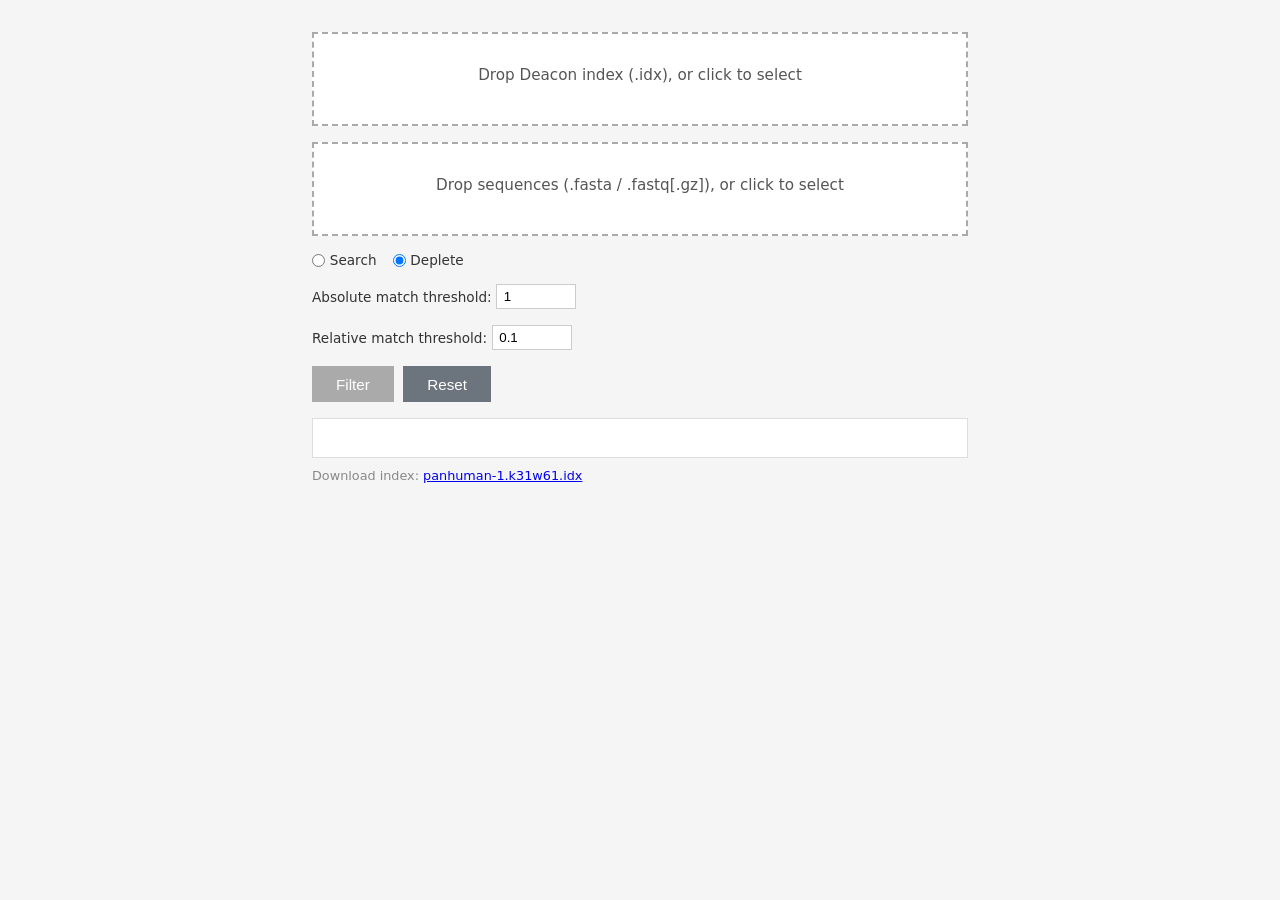
==== deacon-wasm/index.html @ 7f6f23b2 "Wasm opts" ====
<!DOCTYPE html>
<html lang="en">
<head>
<meta charset="UTF-8">
<meta name="viewport" content="width=device-width, initial-scale=1.0">
<title>Deacon wasm</title>
<style>
  * { box-sizing: border-box; margin: 0; padding: 0; }
  body { font-family: system-ui, -apple-system, sans-serif; background: #f5f5f5; color: #333; padding: 2rem; max-width: 720px; margin: 0 auto; }
  h1 { font-size: 1.5rem; margin-bottom: 0.5rem; }
  .subtitle { color: #666; margin-bottom: 1.5rem; font-size: 0.9rem; }
  .drop-zone { border: 2px dashed #aaa; padding: 2rem; text-align: center; cursor: pointer; transition: all 0.2s; background: #fff; margin-bottom: 1rem; }
  .drop-zone:hover, .drop-zone.dragover { border-color: #4a90d9; background: #f0f7ff; }
  .drop-zone.loaded { border-color: #4caf50; background: #f0fff0; }
  .drop-zone input { display: none; }
  .drop-zone .label { font-size: 0.95rem; color: #555; }
  .drop-zone .filename { font-weight: 600; color: #333; margin-top: 0.5rem; }
  .controls { display: flex; gap: 1rem; flex-wrap: wrap; align-items: center; margin-bottom: 1rem; }
  .controls label { font-size: 0.85rem; display: flex; align-items: center; gap: 0.3rem; }
  .controls input[type="number"] { width: 5rem; padding: 0.25rem 0.4rem; border: 1px solid #ccc; }
  .actions { display: flex; gap: 0.6rem; align-items: center; margin-bottom: 0.4rem; }
  button { background: #4a90d9; color: #fff; border: none; padding: 0.6rem 1.5rem; cursor: pointer; font-size: 0.95rem; transition: background 0.2s; }
  button:hover:not(:disabled) { background: #3a7bc8; }
  button:disabled { background: #aaa; cursor: not-allowed; }
  #reset-btn { background: #6c757d; }
  #reset-btn:hover:not(:disabled) { background: #5b636a; }
  #status { margin-top: 1rem; padding: 0.8rem; background: #fff; font-size: 0.9rem; min-height: 2.5rem; border: 1px solid #ddd; white-space: pre-line; }
  #status.error { border-color: #e74c3c; color: #e74c3c; }
  .info { font-size: 0.8rem; color: #888; margin-top: 0.3rem; }
  .download-link { margin-top: 0.6rem; }
</style>
</head>
<body>
<div class="drop-zone" id="index-zone">
  <input type="file" id="index-input" accept=".idx">
  <div class="label">Drop Deacon index (.idx), or click to select</div>
  <div class="filename" id="index-name"></div>
  <div class="info" id="index-info"></div>
</div>

<div class="drop-zone" id="reads-zone">
  <input type="file" id="reads-input" accept=".fastq,.fq,.fastq.gz,.fq.gz,.fasta,.fa,.fasta.gz,.fa.gz">
  <div class="label">Drop sequences (.fasta / .fastq[.gz]), or click to select</div>
  <div class="filename" id="reads-name"></div>
</div>

<div class="controls">
  <label><input type="radio" name="mode" value="search"> Search</label>
  <label><input type="radio" name="mode" value="deplete" checked> Deplete</label>
</div>
<div class="controls">
  <label>Absolute match threshold: <input type="number" id="abs-threshold" value="1" min="1"></label>
</div>
<div class="controls">
  <label>Relative match threshold: <input type="number" id="rel-threshold" value="0.1" min="0" max="1" step="0.01"></label>
</div>

<div class="actions">
  <button id="run-btn" disabled>Filter</button>
  <button id="reset-btn" type="button">Reset</button>
</div>

<div id="status"></div>
<div class="info download-link">
  Download index:
  <a href="https://objectstorage.uk-london-1.oraclecloud.com/n/lrbvkel2wjot/b/human-genome-bucket/o/deacon/3/panhuman-1.k31w61.idx">panhuman-1.k31w61.idx</a>
</div>

<script type="module">
  import { MSG, STAGE } from "./protocol.js?v=20260302-3";

  const ASSET_VERSION = "20260302-3";
  const worker = new Worker(`worker.js?v=${ASSET_VERSION}`, { type: "module" });
  const status = document.getElementById("status");

  let indexLoaded = false;
  let readsFile = null;
  let readsFilename = "";
  let isFiltering = false;
  let outputBytes = 0;
  let outputName = "";
  let outputFileStream = null;
  let outputWriteChain = Promise.resolve();
  let outputWriteError = null;
  let outputBlobParts = [];
  let outputFallbackReason = "";

  function setStatus(msg, isError) {
    status.textContent = msg;
    status.className = isError ? "error" : "";
  }

  function updateButton() {
    document.getElementById("run-btn").disabled = !(indexLoaded && readsFile) || isFiltering;
    document.getElementById("reset-btn").disabled = isFiltering;
  }

  function isGzipFilename(name) {
    return /\.(fastq|fq|fasta|fa)\.gz$/i.test(name || "");
  }

  function resetOutputState() {
    outputBytes = 0;
    outputName = "";
    outputFileStream = null;
    outputWriteChain = Promise.resolve();
    outputWriteError = null;
    outputBlobParts = [];
    outputFallbackReason = "";
  }

  async function prepareOutputSink() {
    resetOutputState();
    outputName = formatOutputName(readsFilename, isGzipFilename(readsFilename));
    if (!window.showSaveFilePicker) {
      return true;
    }
    try {
      const handle = await window.showSaveFilePicker({ suggestedName: outputName });
      outputFileStream = await handle.createWritable();
      outputName = handle.name || outputName;
      return true;
    } catch (err) {
      if (err && err.name === "AbortError") return false;
      if (err && (err.name === "SecurityError" || err.name === "NotAllowedError")) {
        outputFallbackReason = "save picker blocked; buffering for final download";
        return true;
      }
      throw err;
    }
  }

  function queueOutputChunks(buffers) {
    if (!buffers || buffers.length === 0) return;
    const chunks = buffers.map((buffer) => new Uint8Array(buffer));
    for (const chunk of chunks) {
      outputBytes += chunk.byteLength;
    }
    if (outputFileStream) {
      outputWriteChain = outputWriteChain.then(async () => {
        if (outputWriteError) return;
        try {
          for (const chunk of chunks) {
            await outputFileStream.write(chunk);
          }
        } catch (err) {
          outputWriteError = err;
        }
      });
      return;
    }
    for (const chunk of chunks) {
      outputBlobParts.push(chunk);
    }
  }

  async function finalizeOutput() {
    await outputWriteChain;
    if (outputWriteError) throw outputWriteError;
    if (outputFileStream) {
      await outputFileStream.close();
      return;
    }
    const blob = new Blob(outputBlobParts, { type: "application/octet-stream" });
    const url = URL.createObjectURL(blob);
    const a = document.createElement("a");
    a.href = url;
    a.download = outputName;
    a.click();
    URL.revokeObjectURL(url);
  }

  async function abortOutput() {
    try {
      await outputWriteChain;
    } catch (_) {}
    if (outputFileStream) {
      try {
        if (typeof outputFileStream.abort === "function") {
          await outputFileStream.abort();
        } else {
          await outputFileStream.close();
        }
      } catch (_) {}
    }
    resetOutputState();
  }

  function resetSelectionState() {
    indexLoaded = false;
    readsFile = null;
    readsFilename = "";

    const indexZone = document.getElementById("index-zone");
    const readsZone = document.getElementById("reads-zone");
    indexZone.classList.remove("loaded");
    readsZone.classList.remove("loaded");

    document.getElementById("index-name").textContent = "";
    document.getElementById("index-info").textContent = "";
    document.getElementById("reads-name").textContent = "";
    document.getElementById("index-input").value = "";
    document.getElementById("reads-input").value = "";

    updateButton();
  }

  function formatOutputName(name, compressed) {
    if (/\.fastq\.gz$/i.test(name)) {
      return name.replace(/\.fastq\.gz$/i, compressed ? ".filtered.fastq.gz" : ".filtered.fastq");
    }
    if (/\.fq\.gz$/i.test(name)) {
      return name.replace(/\.fq\.gz$/i, compressed ? ".filtered.fq.gz" : ".filtered.fq");
    }
    if (/\.fasta\.gz$/i.test(name)) {
      return name.replace(/\.fasta\.gz$/i, compressed ? ".filtered.fasta.gz" : ".filtered.fasta");
    }
    if (/\.fa\.gz$/i.test(name)) {
      return name.replace(/\.fa\.gz$/i, compressed ? ".filtered.fa.gz" : ".filtered.fa");
    }
    if (/\.fastq$/i.test(name)) {
      return name.replace(/\.fastq$/i, compressed ? ".filtered.fastq.gz" : ".filtered.fastq");
    }
    if (/\.fq$/i.test(name)) {
      return name.replace(/\.fq$/i, compressed ? ".filtered.fq.gz" : ".filtered.fq");
    }
    if (/\.fasta$/i.test(name)) {
      return name.replace(/\.fasta$/i, compressed ? ".filtered.fasta.gz" : ".filtered.fasta");
    }
    if (/\.fa$/i.test(name)) {
      return name.replace(/\.fa$/i, compressed ? ".filtered.fa.gz" : ".filtered.fa");
    }
    return compressed ? `${name}.filtered.gz` : `${name}.filtered`;
  }

  // Init WASM
  setStatus("Initializing WASM…");
  worker.postMessage({ type: MSG.INIT });

  worker.onmessage = async function (e) {
    const { type, info, message, chunks, stage, elapsed, stats, bytesProcessed, bytesTotal, progressCompressed } = e.data;

    if (type === MSG.READY) {
      setStatus("Load a Deacon index file to begin.");
    } else if (type === MSG.INDEX_LOADED) {
      indexLoaded = true;
      document.getElementById("index-zone").classList.add("loaded");
      document.getElementById("index-info").textContent = info;
      setStatus("Index loaded. Now load reads to filter.");
      updateButton();
    } else if (type === MSG.PROGRESS) {
      const processedMB = (Number(bytesProcessed || 0) / 1024 / 1024).toFixed(0);
      if (bytesTotal && bytesTotal > 0) {
        const totalMB = (bytesTotal / 1024 / 1024).toFixed(0);
        const pct = ((bytesProcessed / bytesTotal) * 100).toFixed(0);
        setStatus(`Filtering… ${processedMB}/${totalMB} MB (${pct}%)`);
      } else if (progressCompressed) {
        setStatus(`Filtering… ${processedMB} MB`);
      } else {
        setStatus(`Filtering… ${processedMB} MB decompressed`);
      }
    } else if (type === MSG.STAGE) {
      if (stage === STAGE.FINALIZING) {
        setStatus("Finalizing output…");
      }
    } else if (type === MSG.OUTPUT_CHUNK_BATCH) {
      queueOutputChunks(chunks);
    } else if (type === MSG.FILTERED_DONE) {
      isFiltering = false;
      try {
        await finalizeOutput();
      } catch (err) {
        await abortOutput();
        setStatus("Error finalizing output: " + err.message, true);
        updateButton();
        return;
      }
      const sizeMB = (outputBytes / 1024 / 1024).toFixed(1);
      const elapsedSec = Number(elapsed) || 0;
      const readsIn = Number(stats?.readsIn || 0);
      const readsOut = Number(stats?.readsOut || 0);
      const basesIn = Number(stats?.basesIn || 0);
      const basesOut = Number(stats?.basesOut || 0);
      const readsPct = readsIn > 0 ? ((readsOut / readsIn) * 100).toFixed(2) : "0.00";
      const basesPct = basesIn > 0 ? ((basesOut / basesIn) * 100).toFixed(2) : "0.00";
      const mbpPerSec = elapsedSec > 0 ? (basesIn / 1_000_000 / elapsedSec).toFixed(2) : "0.00";

      let processedLine = "";
      if (bytesTotal && bytesTotal > 0) {
        const totalMB = (bytesTotal / 1024 / 1024).toFixed(1);
        const processedMB = (Number(bytesProcessed || 0) / 1024 / 1024).toFixed(1);
        processedLine = `Input processed: ${processedMB}/${totalMB} MB\n`;
      } else if (bytesProcessed) {
        const processedMB = (Number(bytesProcessed || 0) / 1024 / 1024).toFixed(1);
        processedLine = `Input processed: ${processedMB} MB decompressed\n`;
      }

      setStatus(
        `Completed in ${elapsed}s (${mbpPerSec} Mbp/s)\n` +
        processedLine +
        `Sequences retained: ${readsOut.toLocaleString()}/${readsIn.toLocaleString()} (${readsPct}%)\n` +
        `Bases retained: ${basesOut.toLocaleString()}/${basesIn.toLocaleString()} (${basesPct}%)\n` +
        `Output file size: ${sizeMB} MB\n` +
        (outputFileStream ? "Output written to selected file." : "Output downloaded.")
      );
      resetOutputState();
      updateButton();
    } else if (type === MSG.ERROR) {
      isFiltering = false;
      await abortOutput();
      setStatus("Error: " + message, true);
      updateButton();
    } else if (type === MSG.RESET_DONE) {
      setStatus("Reset. Load an index file to begin.");
    }
  };

  function setupDropZone(zoneId, inputId, onFile) {
    const zone = document.getElementById(zoneId);
    const input = document.getElementById(inputId);

    zone.addEventListener("click", () => input.click());
    zone.addEventListener("dragover", (e) => { e.preventDefault(); zone.classList.add("dragover"); });
    zone.addEventListener("dragleave", () => zone.classList.remove("dragover"));
    zone.addEventListener("drop", (e) => {
      e.preventDefault();
      zone.classList.remove("dragover");
      if (e.dataTransfer.files.length > 0) onFile(e.dataTransfer.files[0]);
    });
    input.addEventListener("change", () => { if (input.files.length > 0) onFile(input.files[0]); });
  }

  setupDropZone("index-zone", "index-input", async (file) => {
    const MAX_INDEX_BYTES = 1024 * 1024 * 1024; // 1 GB
    if (file.size > MAX_INDEX_BYTES) {
      setStatus(`Index file too large for browser use (${(file.size / 1024 / 1024).toFixed(0)} MB). Maximum supported size is ${MAX_INDEX_BYTES / 1024 / 1024 / 1024} GB.`, true);
      return;
    }
    document.getElementById("index-name").textContent = file.name;
    document.getElementById("index-info").textContent = "Loading…";
    setStatus("Loading index (" + (file.size / 1024 / 1024).toFixed(0) + " MB)…");
    const buf = await file.arrayBuffer();
    worker.postMessage({ type: MSG.LOAD_INDEX, data: buf }, [buf]);
  });

  setupDropZone("reads-zone", "reads-input", (file) => {
    readsFile = file;
    readsFilename = file.name;
    document.getElementById("reads-name").textContent = file.name + " (" + (file.size / 1024 / 1024).toFixed(1) + " MB)";
    document.getElementById("reads-zone").classList.add("loaded");
    updateButton();
  });

  document.getElementById("run-btn").addEventListener("click", async () => {
    if (!readsFile) return;

    try {
      const ok = await prepareOutputSink();
      if (!ok) {
        setStatus("Filtering cancelled.");
        return;
      }
    } catch (err) {
      setStatus("Error preparing output file: " + err.message, true);
      return;
    }

    isFiltering = true;
    updateButton();
    if (!outputFileStream) {
      const reason = outputFallbackReason || "browser fallback mode: buffering for final download";
      setStatus(`Filtering… (${reason})`);
    } else {
      setStatus("Filtering…");
    }

    worker.postMessage({
      type: MSG.FILTER,
      data: {
        file: readsFile,
        deplete: document.querySelector('input[name="mode"]:checked').value === "deplete",
        absThreshold: parseInt(document.getElementById("abs-threshold").value) || 2,
        relThreshold: parseFloat(document.getElementById("rel-threshold").value) || 0.1,
      }
    });
  });

  document.getElementById("reset-btn").addEventListener("click", () => {
    if (isFiltering) return;
    resetSelectionState();
    resetOutputState();
    worker.postMessage({ type: MSG.RESET });
  });
</script>
</body>
</html>
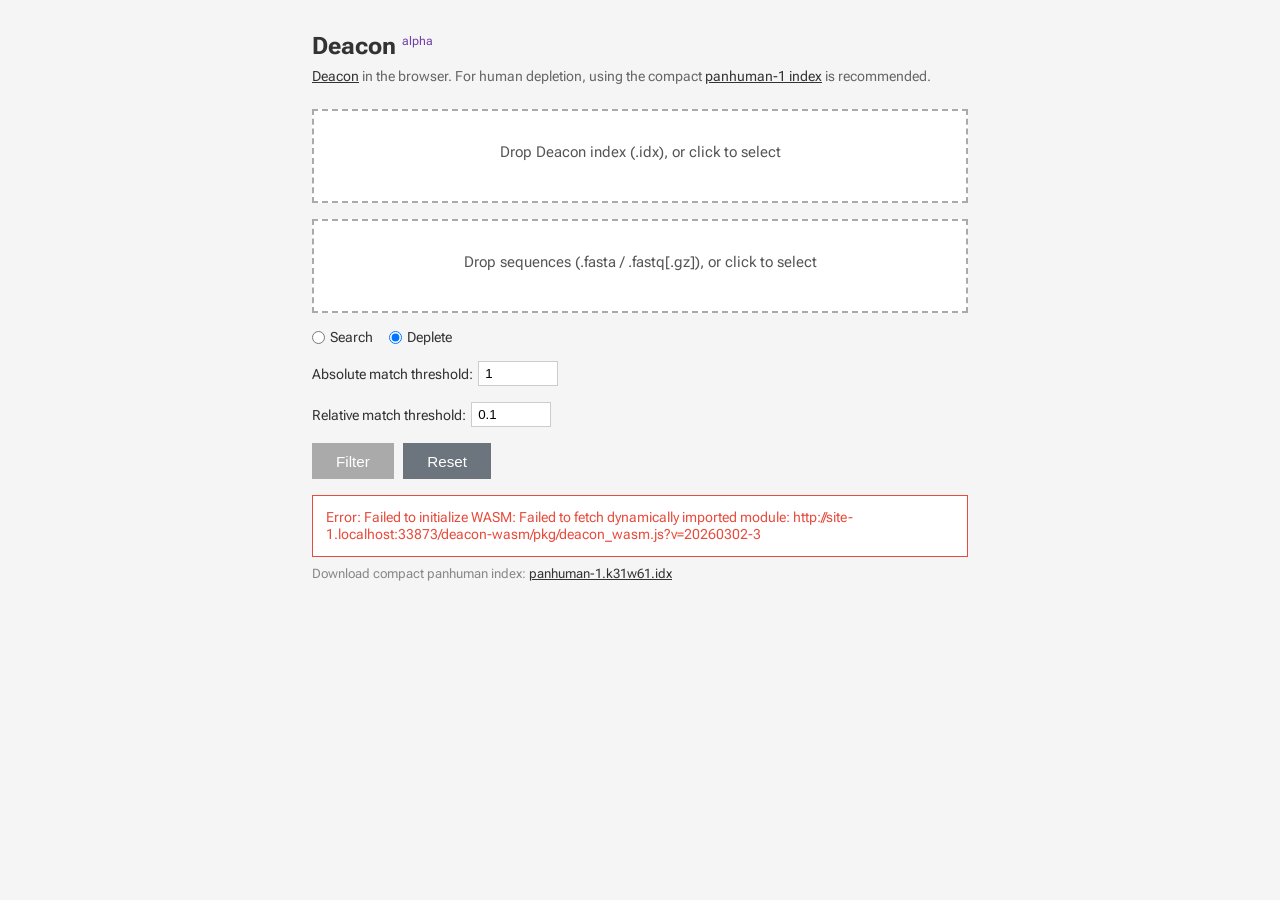
==== commit 15abc329: "UI" ====
--- a/deacon-wasm/index.html
+++ b/deacon-wasm/index.html
@@ -3,10 +3,13 @@
 <head>
 <meta charset="UTF-8">
 <meta name="viewport" content="width=device-width, initial-scale=1.0">
-<title>Deacon wasm</title>
+<title>Deacon</title>
+<link rel="preconnect" href="https://fonts.googleapis.com">
+<link rel="preconnect" href="https://fonts.gstatic.com" crossorigin>
+<link href="https://fonts.googleapis.com/css2?family=Inconsolata:wght@400;700&family=Roboto+Flex:opsz@8..144&display=swap" rel="stylesheet">
 <style>
   * { box-sizing: border-box; margin: 0; padding: 0; }
-  body { font-family: system-ui, -apple-system, sans-serif; background: #f5f5f5; color: #333; padding: 2rem; max-width: 720px; margin: 0 auto; }
+  body { font-family: 'Roboto Flex', system-ui, -apple-system, sans-serif; background: #f5f5f5; color: #333; padding: 2rem; max-width: 720px; margin: 0 auto; }
   h1 { font-size: 1.5rem; margin-bottom: 0.5rem; }
   .subtitle { color: #666; margin-bottom: 1.5rem; font-size: 0.9rem; }
   .drop-zone { border: 2px dashed #aaa; padding: 2rem; text-align: center; cursor: pointer; transition: all 0.2s; background: #fff; margin-bottom: 1rem; }
@@ -28,9 +31,13 @@
   #status.error { border-color: #e74c3c; color: #e74c3c; }
   .info { font-size: 0.8rem; color: #888; margin-top: 0.3rem; }
   .download-link { margin-top: 0.6rem; }
+  a { color: #333; text-decoration: underline; }
+  a:hover { color: #000; }
 </style>
 </head>
 <body>
+<h1>Deacon <span style="font-size: 0.5em; color: #713DA7; font-weight: normal; vertical-align: super;">alpha</span></h1>
+<p class="subtitle"><a href="https://github.com/bede/deacon"></a><a href="https://github.com/bede/deacon">Deacon</a> in the browser. For human depletion, using the compact <a href="https://objectstorage.uk-london-1.oraclecloud.com/n/lrbvkel2wjot/b/human-genome-bucket/o/deacon/3/panhuman-1.k31w61.idx">panhuman-1 index</a> is recommended.</p>
 <div class="drop-zone" id="index-zone">
   <input type="file" id="index-input" accept=".idx">
   <div class="label">Drop Deacon index (.idx), or click to select</div>
@@ -62,7 +69,7 @@
 
 <div id="status"></div>
 <div class="info download-link">
-  Download index:
+  Download compact panhuman index:
   <a href="https://objectstorage.uk-london-1.oraclecloud.com/n/lrbvkel2wjot/b/human-genome-bucket/o/deacon/3/panhuman-1.k31w61.idx">panhuman-1.k31w61.idx</a>
 </div>
 
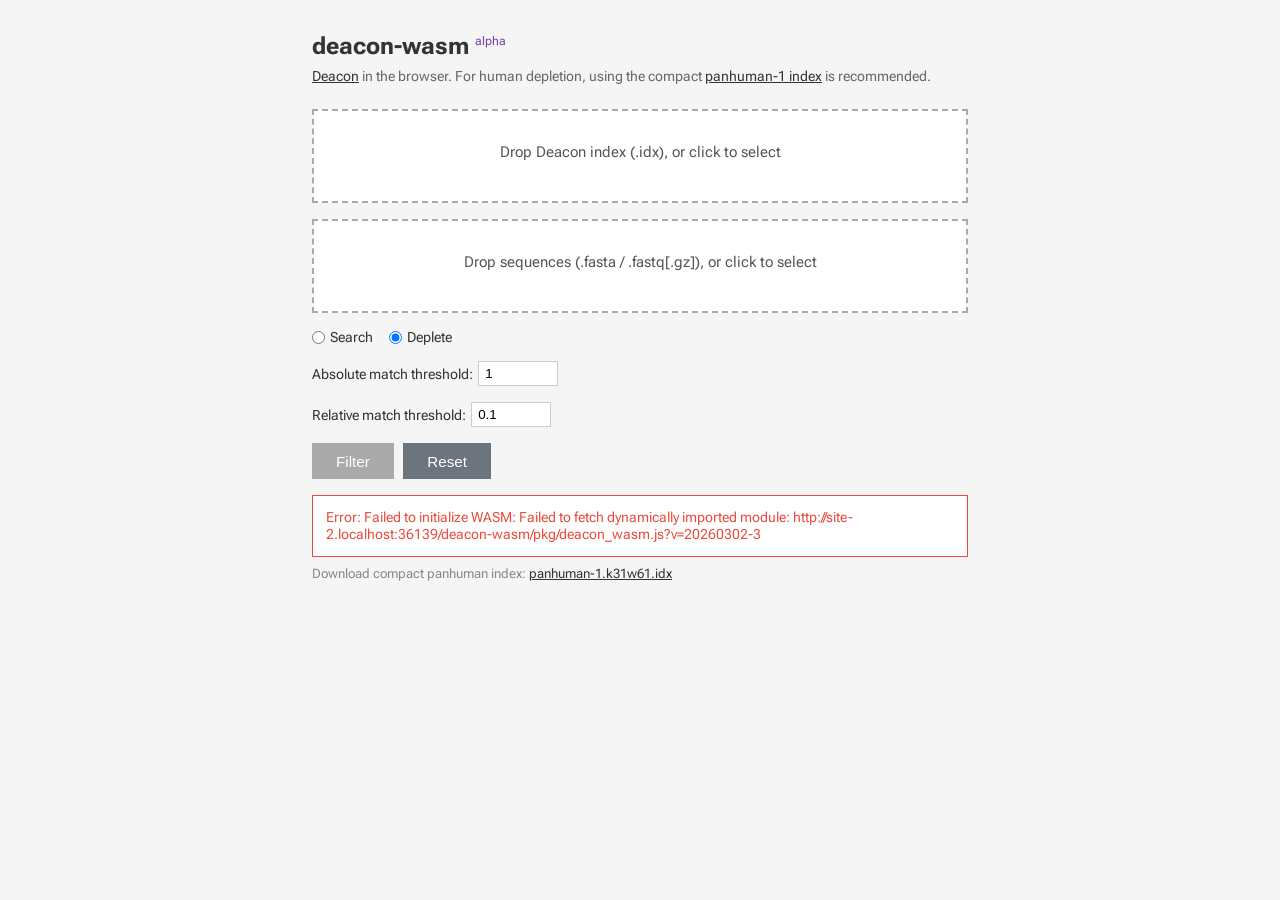
==== commit db51f9c8: "Rename" ====
--- a/deacon-wasm/index.html
+++ b/deacon-wasm/index.html
@@ -3,7 +3,7 @@
 <head>
 <meta charset="UTF-8">
 <meta name="viewport" content="width=device-width, initial-scale=1.0">
-<title>Deacon</title>
+<title>deacon-wasm</title>
 <link rel="preconnect" href="https://fonts.googleapis.com">
 <link rel="preconnect" href="https://fonts.gstatic.com" crossorigin>
 <link href="https://fonts.googleapis.com/css2?family=Inconsolata:wght@400;700&family=Roboto+Flex:opsz@8..144&display=swap" rel="stylesheet">
@@ -36,7 +36,7 @@
 </style>
 </head>
 <body>
-<h1>Deacon <span style="font-size: 0.5em; color: #713DA7; font-weight: normal; vertical-align: super;">alpha</span></h1>
+<h1>deacon-wasm <span style="font-size: 0.5em; color: #713DA7; font-weight: normal; vertical-align: super;">alpha</span></h1>
 <p class="subtitle"><a href="https://github.com/bede/deacon"></a><a href="https://github.com/bede/deacon">Deacon</a> in the browser. For human depletion, using the compact <a href="https://objectstorage.uk-london-1.oraclecloud.com/n/lrbvkel2wjot/b/human-genome-bucket/o/deacon/3/panhuman-1.k31w61.idx">panhuman-1 index</a> is recommended.</p>
 <div class="drop-zone" id="index-zone">
   <input type="file" id="index-input" accept=".idx">
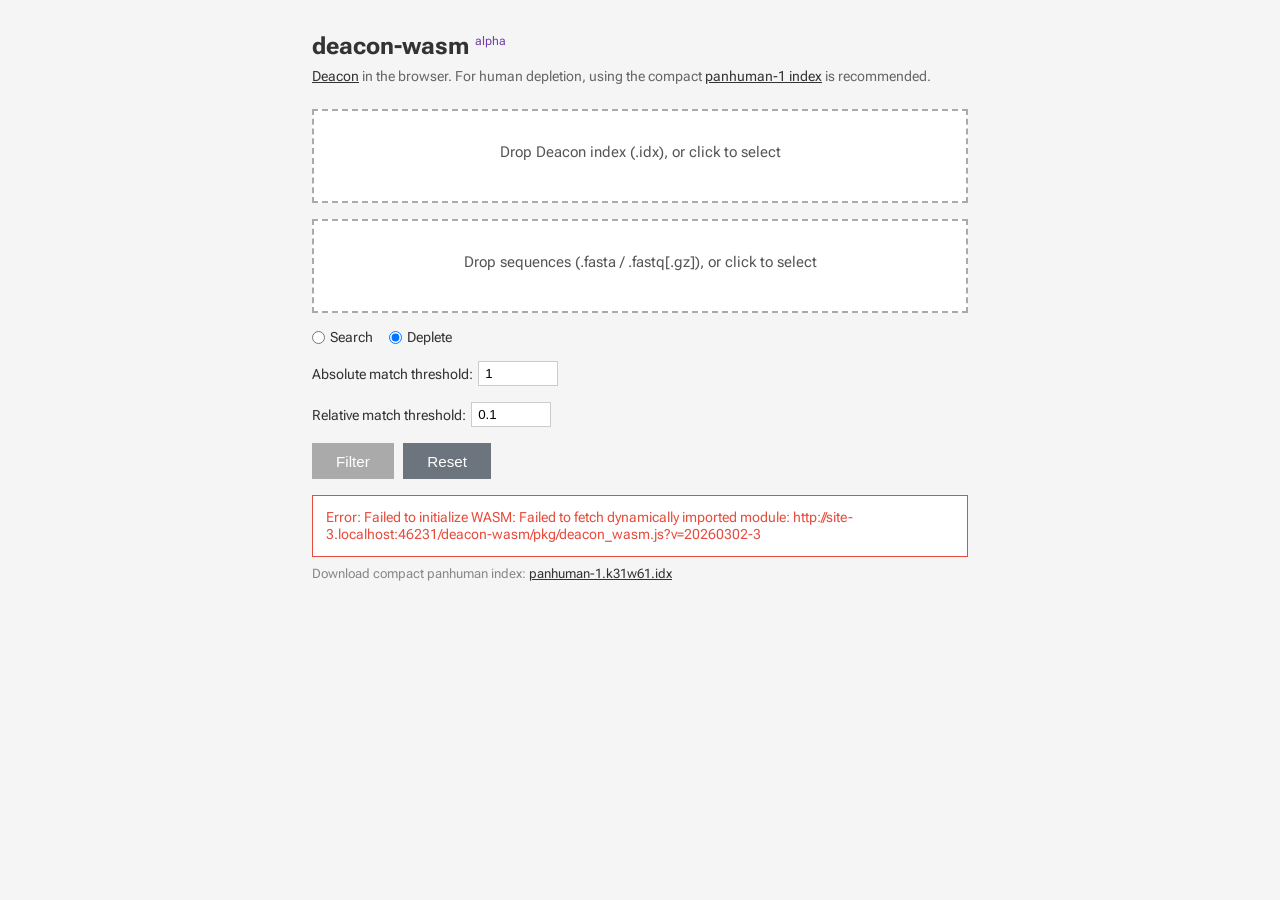
==== commit a0405b55: "wasm: permit zero value relThreshold" ====
--- a/deacon-wasm/index.html
+++ b/deacon-wasm/index.html
@@ -381,13 +381,14 @@
       setStatus("Filtering…");
     }
 
+    const relThreshold = parseFloat(document.getElementById("rel-threshold").value);
     worker.postMessage({
       type: MSG.FILTER,
       data: {
         file: readsFile,
         deplete: document.querySelector('input[name="mode"]:checked').value === "deplete",
         absThreshold: parseInt(document.getElementById("abs-threshold").value) || 2,
-        relThreshold: parseFloat(document.getElementById("rel-threshold").value) || 0.1,
+        relThreshold: Number.isNaN(relThreshold) ? 0.1 : relThreshold,
       }
     });
   });
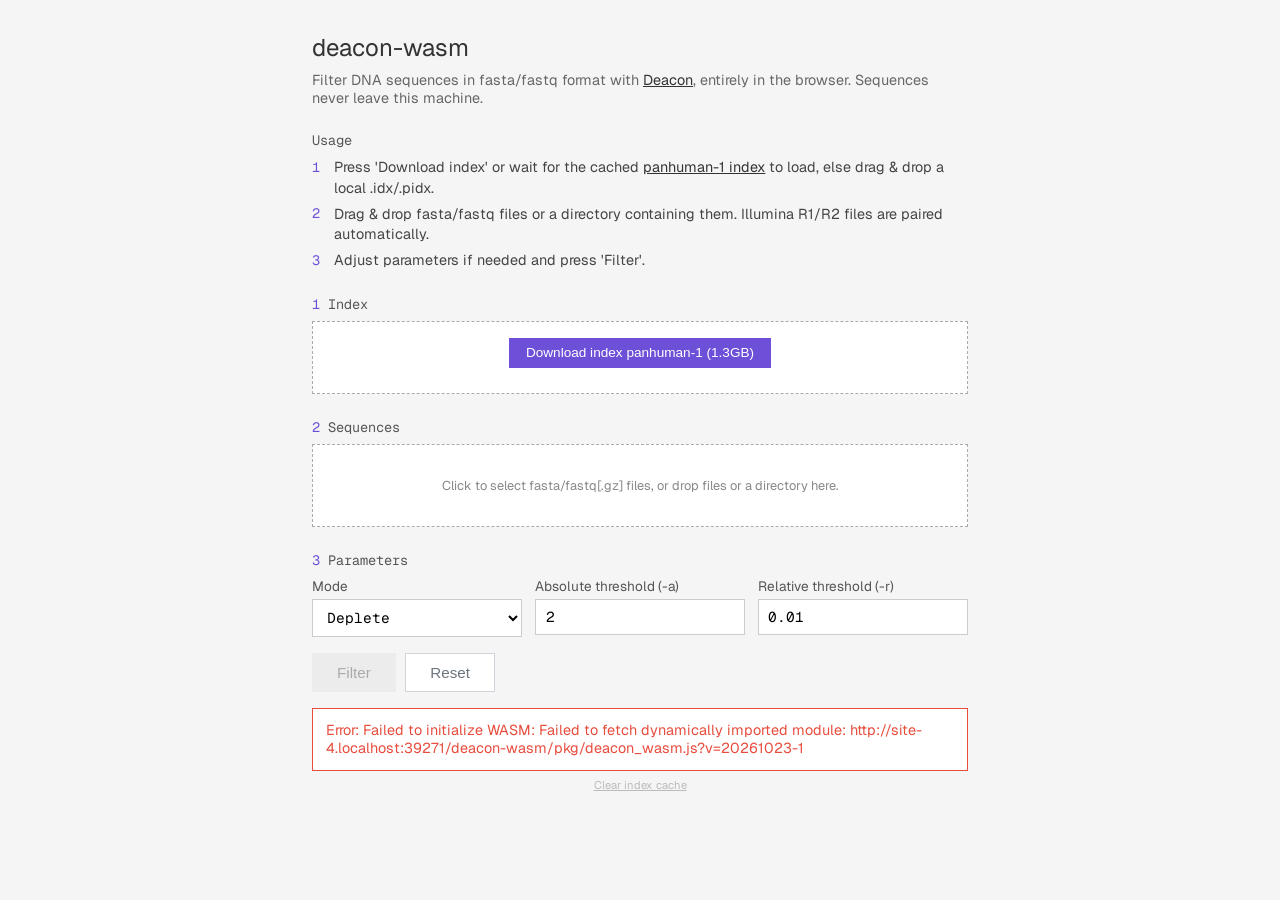
==== commit 28ba96f6: "wasm: update ui" ====
--- a/deacon-wasm/index.html
+++ b/deacon-wasm/index.html
@@ -6,399 +6,170 @@
 <title>deacon-wasm</title>
 <link rel="preconnect" href="https://fonts.googleapis.com">
 <link rel="preconnect" href="https://fonts.gstatic.com" crossorigin>
-<link href="https://fonts.googleapis.com/css2?family=Inconsolata:wght@400;700&family=Roboto+Flex:opsz@8..144&display=swap" rel="stylesheet">
+<link href="https://fonts.googleapis.com/css2?family=Geist:wght@400;500;600;700&family=Geist+Mono:wght@400;500&display=swap" rel="stylesheet">
 <style>
   * { box-sizing: border-box; margin: 0; padding: 0; }
-  body { font-family: 'Roboto Flex', system-ui, -apple-system, sans-serif; background: #f5f5f5; color: #333; padding: 2rem; max-width: 720px; margin: 0 auto; }
-  h1 { font-size: 1.5rem; margin-bottom: 0.5rem; }
-  .subtitle { color: #666; margin-bottom: 1.5rem; font-size: 0.9rem; }
-  .drop-zone { border: 2px dashed #aaa; padding: 2rem; text-align: center; cursor: pointer; transition: all 0.2s; background: #fff; margin-bottom: 1rem; }
-  .drop-zone:hover, .drop-zone.dragover { border-color: #4a90d9; background: #f0f7ff; }
-  .drop-zone.loaded { border-color: #4caf50; background: #f0fff0; }
+  :root { --accent: #6d4fd8; --accent-dark: #5d43b8; --accent-wash: #f3f1fc; --ok: #1a7f52; --ok-fill: #d9f0e2; --ok-edge: #a6dcc0; --mono: 'Geist Mono', ui-monospace, 'SF Mono', monospace; }
+  body { font-family: 'Geist', system-ui, -apple-system, sans-serif; background: #f5f5f5; color: #333; padding: 2rem; max-width: 720px; margin: 0 auto; }
+  h1 { font-size: 1.5rem; font-weight: 400; margin-bottom: 0.5rem; }
+  .subtitle { color: #666; font-size: 0.9rem; }
+  body { counter-reset: section; }
+  .section-head { font-family: var(--mono); font-size: 0.85rem; color: #555; margin: 1.5rem 0 0.5rem; counter-increment: section; }
+  .section-head::before { content: counter(section) " "; color: var(--accent); }
+  .section-head.unnumbered { counter-increment: none; }
+  .section-head.unnumbered::before { content: none; }
+  .usage { color: #444; font-size: 0.9rem; }
+  .usage ol { list-style: none; counter-reset: step; margin: 0; padding: 0; }
+  .usage li { position: relative; padding-left: 1.4rem; margin-bottom: 0.3rem; line-height: 1.45; }
+  .usage li:last-child { margin-bottom: 0; }
+  .usage li::before { counter-increment: step; content: counter(step); position: absolute; left: 0; top: 0.05em; color: var(--accent); font-family: var(--mono); font-size: 0.85rem; }
+  .field { margin-bottom: 1rem; }
+  .field-row { display: grid; grid-template-columns: 1fr 1fr; gap: 0.8rem; margin-bottom: 1rem; }
+  .field-row .field { margin-bottom: 0; }
+  .field label { display: block; font-size: 0.85rem; color: #555; margin-bottom: 0.25rem; }
+  .field input { width: 100%; padding: 0.5rem 0.6rem; border: 1px solid #ccc; font-family: var(--mono); font-size: 0.9rem; }
+  .field input:focus { outline: none; border-color: var(--accent); }
+  .drop-zone { border: 1px dashed #aaa; padding: 2rem; text-align: center; cursor: pointer; transition: all 0.2s; background: #fff; margin-bottom: 1rem; }
+  .drop-zone:hover, .drop-zone.dragover { border-color: var(--accent); background: var(--accent-wash); }
+  .drop-zone.loaded { border-style: solid; border-color: var(--ok); background: var(--ok-fill); padding: 1rem; }
   .drop-zone input { display: none; }
-  .drop-zone .label { font-size: 0.95rem; color: #555; }
+  .drop-zone .label { font-size: 0.8rem; color: #888; }
+  .drop-zone .summary { font-family: var(--mono); font-size: 0.9rem; color: #333; word-break: break-all; }
+  .drop-zone .summary:empty { display: none; }
+  .drop-zone.loaded .label { margin-top: 0.3rem; }
   .drop-zone .filename { font-weight: 600; color: #333; margin-top: 0.5rem; }
-  .controls { display: flex; gap: 1rem; flex-wrap: wrap; align-items: center; margin-bottom: 1rem; }
-  .controls label { font-size: 0.85rem; display: flex; align-items: center; gap: 0.3rem; }
-  .controls input[type="number"] { width: 5rem; padding: 0.25rem 0.4rem; border: 1px solid #ccc; }
-  .actions { display: flex; gap: 0.6rem; align-items: center; margin-bottom: 0.4rem; }
-  button { background: #4a90d9; color: #fff; border: none; padding: 0.6rem 1.5rem; cursor: pointer; font-size: 0.95rem; transition: background 0.2s; }
-  button:hover:not(:disabled) { background: #3a7bc8; }
-  button:disabled { background: #aaa; cursor: not-allowed; }
-  #reset-btn { background: #6c757d; }
-  #reset-btn:hover:not(:disabled) { background: #5b636a; }
+  .drop-zone .filename:empty { display: none; }
+  .drop-zone .idx-info { font-size: 0.8rem; color: #888; margin-top: 0.3rem; }
+  .drop-zone .idx-info:empty { display: none; }
+  .index-status { border: 1px solid #ddd; background: #fff; padding: 1rem; margin-bottom: 1rem; transition: all 0.2s; text-align: center; }
+  .index-status input { display: none; }
+  .index-status .filename { font-family: var(--mono); font-size: 0.9rem; color: #333; word-break: break-all; }
+  .index-status .filename:empty { display: none; }
+  .index-status progress { width: 100%; margin-top: 0.5rem; }
+  .index-status .idx-info { font-size: 0.8rem; color: #888; margin-top: 0.3rem; }
+  .index-status .idx-info:empty { display: none; }
+  .idx-info.loading-dots::after { content: ""; display: inline-block; width: 1.2em; text-align: left; animation: loading-dots 1.2s steps(4, end) infinite; }
+  @keyframes loading-dots { 0% { content: ""; } 25% { content: "."; } 50% { content: ".."; } 75%, 100% { content: "..."; } }
+  .index-status .index-actions { display: flex; gap: 0.8rem; justify-content: center; }
+  .index-status button { margin-bottom: 0.6rem; padding: 0.4rem 1rem; font-size: 0.85rem; }
+  .index-status.loaded { border-color: var(--ok); background: var(--ok-fill); }
+  .index-status.needs-download, .index-status.failed { border-width: 1px; border-style: dashed; cursor: pointer; }
+  .index-status.needs-download { border-color: #aaa; }
+  .index-status.failed { border-color: #d8a0a0; }
+  .index-status.needs-download:hover, .index-status.needs-download.dragover,
+  .index-status.failed:hover, .index-status.failed.dragover { border-color: var(--accent); background: var(--accent-wash); }
+  .actions { display: flex; gap: 0.6rem; align-items: center; }
+  button { background: var(--accent); color: #fff; border: 1px solid transparent; padding: 0.6rem 1.5rem; cursor: pointer; font-size: 0.95rem; transition: all 0.15s; }
+  button:hover:not(:disabled) { background: var(--accent-dark); }
+  button:disabled { background: #ececec; color: #aaa; border-color: transparent; cursor: not-allowed; }
+  #reset-btn { background: #fff; color: #6c757d; border-color: #ced4da; }
+  #reset-btn:hover:not(:disabled) { background: #f3f4f5; border-color: #adb5bd; }
+  #reset-btn:disabled { background: #fff; color: #ccc; border-color: #e8e8e8; }
+  @keyframes button-glow {
+    0%, 100% { box-shadow: 0 0 0 0 rgba(109, 79, 216, 0); }
+    50%      { box-shadow: 0 0 11px 2px rgba(109, 79, 216, 0.6); }
+  }
+  button.pulse-glow { animation: button-glow 1.3s ease-in-out 3; }
+  .progress-wrap { margin-top: 1rem; }
+  progress { width: 100%; height: 0.55rem; appearance: none; -webkit-appearance: none; accent-color: #6c757d; border: none; background: #eee; }
+  progress[value]::-webkit-progress-bar { background: #eee; }
+  progress[value]::-webkit-progress-value { background: #6c757d; }
+  progress[value]::-moz-progress-bar { background: #6c757d; }
+  .progress-label { font-size: 0.85rem; color: #555; margin-top: 0.3rem; }
+  #file-list { list-style: none; margin-top: 1rem; font-family: var(--mono); font-size: 0.8rem; max-height: 14rem; overflow-y: auto; border: 1px solid #ddd; background: #fff; }
+  #file-list li { display: flex; justify-content: space-between; gap: 1rem; padding: 0.25rem 0.6rem; border-bottom: 1px solid #f0f0f0; }
+  #file-list li:last-child { border-bottom: none; }
+  #file-list .name { overflow: hidden; text-overflow: ellipsis; white-space: nowrap; }
+  #file-list .st { flex-shrink: 0; color: #888; }
+  #file-list li.done .st { color: var(--ok); }
+  #file-list li.active .st { color: var(--accent); }
+  #file-list li.failed .st { color: #e74c3c; }
   #status { margin-top: 1rem; padding: 0.8rem; background: #fff; font-size: 0.9rem; min-height: 2.5rem; border: 1px solid #ddd; white-space: pre-line; }
   #status.error { border-color: #e74c3c; color: #e74c3c; }
+  #status.success { border-color: var(--ok-edge); color: var(--ok); }
+  @keyframes status-waiting {
+    0%, 100% { box-shadow: inset 3px 0 0 rgba(214, 129, 0, 0.35); }
+    50% { box-shadow: inset 3px 0 0 rgba(214, 129, 0, 1); }
+  }
+  #status.waiting { border-color: #d68100; color: #9a5a00; animation: status-waiting 1.2s ease-in-out infinite; }
   .info { font-size: 0.8rem; color: #888; margin-top: 0.3rem; }
-  .download-link { margin-top: 0.6rem; }
+  #purge-index { font-size: 0.7rem; color: #bbb; }
+  #purge-index:hover { color: #888; }
   a { color: #333; text-decoration: underline; }
   a:hover { color: #000; }
+  .field select { width: 100%; padding: 0.5rem 0.6rem; border: 1px solid #ccc; background: #fff; font-family: var(--mono); font-size: 0.9rem; }
+  .field select:focus { outline: none; border-color: var(--accent); }
+  .field-row.three { grid-template-columns: 1fr 1fr 1fr; }
 </style>
 </head>
 <body>
-<h1>deacon-wasm <span style="font-size: 0.5em; color: #713DA7; font-weight: normal; vertical-align: super;">alpha</span></h1>
-<p class="subtitle"><a href="https://github.com/bede/deacon"></a><a href="https://github.com/bede/deacon">Deacon</a> in the browser. For human depletion, using the compact <a href="https://objectstorage.uk-london-1.oraclecloud.com/n/lrbvkel2wjot/b/human-genome-bucket/o/deacon/3/panhuman-1.k31w61.idx">panhuman-1 index</a> is recommended.</p>
-<div class="drop-zone" id="index-zone">
-  <input type="file" id="index-input" accept=".idx">
-  <div class="label">Drop Deacon index (.idx), or click to select</div>
-  <div class="filename" id="index-name"></div>
-  <div class="info" id="index-info"></div>
+<h1>deacon-wasm</h1>
+<p class="subtitle">Filter DNA sequences in fasta/fastq format with <a href="https://github.com/bede/deacon">Deacon</a>, entirely in the browser. Sequences never leave this machine.</p>
+<div class="section-head unnumbered">Usage</div>
+<div class="usage">
+  <ol>
+    <li>Press 'Download index' or wait for the cached <a href="https://objectstorage.uk-london-1.oraclecloud.com/n/lrbvkel2wjot/b/human-genome-bucket/o/deacon/3/panhuman-1.k31w21.pidx">panhuman-1 index</a> to load, else drag &amp; drop a local .idx/.pidx.</li>
+    <li>Drag &amp; drop fasta/fastq files or a directory containing them. Illumina R1/R2 files are paired automatically.</li>
+    <li>Adjust parameters if needed and press 'Filter'.</li>
+  </ol>
 </div>
 
-<div class="drop-zone" id="reads-zone">
-  <input type="file" id="reads-input" accept=".fastq,.fq,.fastq.gz,.fq.gz,.fasta,.fa,.fasta.gz,.fa.gz">
-  <div class="label">Drop sequences (.fasta / .fastq[.gz]), or click to select</div>
-  <div class="filename" id="reads-name"></div>
+<div class="section-head">Index</div>
+
+<div class="index-status" id="index-status">
+  <input type="file" id="index-input" accept=".idx,.pidx">
+  <div class="index-actions">
+    <button id="index-download" type="button" hidden>Download index panhuman-1 (1.3GB)</button>
+    <button id="index-retry" type="button" hidden>Retry download</button>
+  </div>
+  <div class="filename" id="index-name">Index</div>
+  <progress id="index-progress" value="0" max="100" style="display:none"></progress>
+  <div class="idx-info" id="index-info"></div>
 </div>
 
-<div class="controls">
-  <label><input type="radio" name="mode" value="search"> Search</label>
-  <label><input type="radio" name="mode" value="deplete" checked> Deplete</label>
+<div class="section-head">Sequences</div>
+
+<div class="drop-zone" id="dir-zone">
+  <input type="file" id="dir-input" multiple accept=".fastq,.fq,.fasta,.fa,.gz,.fastq.gz">
+  <div class="summary" id="dir-summary"></div>
+  <div class="label">Click to select fasta/fastq[.gz] files, or drop files or a directory here.</div>
 </div>
-<div class="controls">
-  <label>Absolute match threshold: <input type="number" id="abs-threshold" value="1" min="1"></label>
-</div>
-<div class="controls">
-  <label>Relative match threshold: <input type="number" id="rel-threshold" value="0.1" min="0" max="1" step="0.01"></label>
+
+<div class="section-head">Parameters</div>
+
+<div class="field-row three">
+  <div class="field">
+    <label for="mode">Mode</label>
+    <select id="mode">
+      <option value="deplete">Deplete</option>
+      <option value="search">Search</option>
+    </select>
+  </div>
+  <div class="field">
+    <label for="abs-threshold">Absolute threshold (-a)</label>
+    <input type="number" id="abs-threshold" min="1" step="1">
+  </div>
+  <div class="field">
+    <label for="rel-threshold">Relative threshold (-r)</label>
+    <input type="number" id="rel-threshold" min="0" max="1" step="0.01">
+  </div>
 </div>
 
 <div class="actions">
-  <button id="run-btn" disabled>Filter</button>
+  <button id="filter-btn" type="button" disabled>Filter</button>
   <button id="reset-btn" type="button">Reset</button>
 </div>
 
+<div class="progress-wrap" id="progress-wrap" style="display:none">
+  <progress id="dehost-progress" value="0" max="100"></progress>
+  <div class="progress-label" id="dehost-label"></div>
+</div>
+<ul id="file-list" style="display:none"></ul>
+
 <div id="status"></div>
-<div class="info download-link">
-  Download compact panhuman index:
-  <a href="https://objectstorage.uk-london-1.oraclecloud.com/n/lrbvkel2wjot/b/human-genome-bucket/o/deacon/3/panhuman-1.k31w61.idx">panhuman-1.k31w61.idx</a>
-</div>
 
-<script type="module">
-  import { MSG, STAGE } from "./protocol.js?v=20260302-3";
+<p class="info" style="text-align:center"><a href="#" id="purge-index">Clear index cache</a></p>
 
-  const ASSET_VERSION = "20260302-3";
-  const worker = new Worker(`worker.js?v=${ASSET_VERSION}`, { type: "module" });
-  const status = document.getElementById("status");
-
-  let indexLoaded = false;
-  let readsFile = null;
-  let readsFilename = "";
-  let isFiltering = false;
-  let outputBytes = 0;
-  let outputName = "";
-  let outputFileStream = null;
-  let outputWriteChain = Promise.resolve();
-  let outputWriteError = null;
-  let outputBlobParts = [];
-  let outputFallbackReason = "";
-
-  function setStatus(msg, isError) {
-    status.textContent = msg;
-    status.className = isError ? "error" : "";
-  }
-
-  function updateButton() {
-    document.getElementById("run-btn").disabled = !(indexLoaded && readsFile) || isFiltering;
-    document.getElementById("reset-btn").disabled = isFiltering;
-  }
-
-  function isGzipFilename(name) {
-    return /\.(fastq|fq|fasta|fa)\.gz$/i.test(name || "");
-  }
-
-  function resetOutputState() {
-    outputBytes = 0;
-    outputName = "";
-    outputFileStream = null;
-    outputWriteChain = Promise.resolve();
-    outputWriteError = null;
-    outputBlobParts = [];
-    outputFallbackReason = "";
-  }
-
-  async function prepareOutputSink() {
-    resetOutputState();
-    outputName = formatOutputName(readsFilename, isGzipFilename(readsFilename));
-    if (!window.showSaveFilePicker) {
-      return true;
-    }
-    try {
-      const handle = await window.showSaveFilePicker({ suggestedName: outputName });
-      outputFileStream = await handle.createWritable();
-      outputName = handle.name || outputName;
-      return true;
-    } catch (err) {
-      if (err && err.name === "AbortError") return false;
-      if (err && (err.name === "SecurityError" || err.name === "NotAllowedError")) {
-        outputFallbackReason = "save picker blocked; buffering for final download";
-        return true;
-      }
-      throw err;
-    }
-  }
-
-  function queueOutputChunks(buffers) {
-    if (!buffers || buffers.length === 0) return;
-    const chunks = buffers.map((buffer) => new Uint8Array(buffer));
-    for (const chunk of chunks) {
-      outputBytes += chunk.byteLength;
-    }
-    if (outputFileStream) {
-      outputWriteChain = outputWriteChain.then(async () => {
-        if (outputWriteError) return;
-        try {
-          for (const chunk of chunks) {
-            await outputFileStream.write(chunk);
-          }
-        } catch (err) {
-          outputWriteError = err;
-        }
-      });
-      return;
-    }
-    for (const chunk of chunks) {
-      outputBlobParts.push(chunk);
-    }
-  }
-
-  async function finalizeOutput() {
-    await outputWriteChain;
-    if (outputWriteError) throw outputWriteError;
-    if (outputFileStream) {
-      await outputFileStream.close();
-      return;
-    }
-    const blob = new Blob(outputBlobParts, { type: "application/octet-stream" });
-    const url = URL.createObjectURL(blob);
-    const a = document.createElement("a");
-    a.href = url;
-    a.download = outputName;
-    a.click();
-    URL.revokeObjectURL(url);
-  }
-
-  async function abortOutput() {
-    try {
-      await outputWriteChain;
-    } catch (_) {}
-    if (outputFileStream) {
-      try {
-        if (typeof outputFileStream.abort === "function") {
-          await outputFileStream.abort();
-        } else {
-          await outputFileStream.close();
-        }
-      } catch (_) {}
-    }
-    resetOutputState();
-  }
-
-  function resetSelectionState() {
-    indexLoaded = false;
-    readsFile = null;
-    readsFilename = "";
-
-    const indexZone = document.getElementById("index-zone");
-    const readsZone = document.getElementById("reads-zone");
-    indexZone.classList.remove("loaded");
-    readsZone.classList.remove("loaded");
-
-    document.getElementById("index-name").textContent = "";
-    document.getElementById("index-info").textContent = "";
-    document.getElementById("reads-name").textContent = "";
-    document.getElementById("index-input").value = "";
-    document.getElementById("reads-input").value = "";
-
-    updateButton();
-  }
-
-  function formatOutputName(name, compressed) {
-    if (/\.fastq\.gz$/i.test(name)) {
-      return name.replace(/\.fastq\.gz$/i, compressed ? ".filtered.fastq.gz" : ".filtered.fastq");
-    }
-    if (/\.fq\.gz$/i.test(name)) {
-      return name.replace(/\.fq\.gz$/i, compressed ? ".filtered.fq.gz" : ".filtered.fq");
-    }
-    if (/\.fasta\.gz$/i.test(name)) {
-      return name.replace(/\.fasta\.gz$/i, compressed ? ".filtered.fasta.gz" : ".filtered.fasta");
-    }
-    if (/\.fa\.gz$/i.test(name)) {
-      return name.replace(/\.fa\.gz$/i, compressed ? ".filtered.fa.gz" : ".filtered.fa");
-    }
-    if (/\.fastq$/i.test(name)) {
-      return name.replace(/\.fastq$/i, compressed ? ".filtered.fastq.gz" : ".filtered.fastq");
-    }
-    if (/\.fq$/i.test(name)) {
-      return name.replace(/\.fq$/i, compressed ? ".filtered.fq.gz" : ".filtered.fq");
-    }
-    if (/\.fasta$/i.test(name)) {
-      return name.replace(/\.fasta$/i, compressed ? ".filtered.fasta.gz" : ".filtered.fasta");
-    }
-    if (/\.fa$/i.test(name)) {
-      return name.replace(/\.fa$/i, compressed ? ".filtered.fa.gz" : ".filtered.fa");
-    }
-    return compressed ? `${name}.filtered.gz` : `${name}.filtered`;
-  }
-
-  // Init WASM
-  setStatus("Initializing WASM…");
-  worker.postMessage({ type: MSG.INIT });
-
-  worker.onmessage = async function (e) {
-    const { type, info, message, chunks, stage, elapsed, stats, bytesProcessed, bytesTotal, progressCompressed } = e.data;
-
-    if (type === MSG.READY) {
-      setStatus("Load a Deacon index file to begin.");
-    } else if (type === MSG.INDEX_LOADED) {
-      indexLoaded = true;
-      document.getElementById("index-zone").classList.add("loaded");
-      document.getElementById("index-info").textContent = info;
-      setStatus("Index loaded. Now load reads to filter.");
-      updateButton();
-    } else if (type === MSG.PROGRESS) {
-      const processedMB = (Number(bytesProcessed || 0) / 1024 / 1024).toFixed(0);
-      if (bytesTotal && bytesTotal > 0) {
-        const totalMB = (bytesTotal / 1024 / 1024).toFixed(0);
-        const pct = ((bytesProcessed / bytesTotal) * 100).toFixed(0);
-        setStatus(`Filtering… ${processedMB}/${totalMB} MB (${pct}%)`);
-      } else if (progressCompressed) {
-        setStatus(`Filtering… ${processedMB} MB`);
-      } else {
-        setStatus(`Filtering… ${processedMB} MB decompressed`);
-      }
-    } else if (type === MSG.STAGE) {
-      if (stage === STAGE.FINALIZING) {
-        setStatus("Finalizing output…");
-      }
-    } else if (type === MSG.OUTPUT_CHUNK_BATCH) {
-      queueOutputChunks(chunks);
-    } else if (type === MSG.FILTERED_DONE) {
-      isFiltering = false;
-      try {
-        await finalizeOutput();
-      } catch (err) {
-        await abortOutput();
-        setStatus("Error finalizing output: " + err.message, true);
-        updateButton();
-        return;
-      }
-      const sizeMB = (outputBytes / 1024 / 1024).toFixed(1);
-      const elapsedSec = Number(elapsed) || 0;
-      const readsIn = Number(stats?.readsIn || 0);
-      const readsOut = Number(stats?.readsOut || 0);
-      const basesIn = Number(stats?.basesIn || 0);
-      const basesOut = Number(stats?.basesOut || 0);
-      const readsPct = readsIn > 0 ? ((readsOut / readsIn) * 100).toFixed(2) : "0.00";
-      const basesPct = basesIn > 0 ? ((basesOut / basesIn) * 100).toFixed(2) : "0.00";
-      const mbpPerSec = elapsedSec > 0 ? (basesIn / 1_000_000 / elapsedSec).toFixed(2) : "0.00";
-
-      let processedLine = "";
-      if (bytesTotal && bytesTotal > 0) {
-        const totalMB = (bytesTotal / 1024 / 1024).toFixed(1);
-        const processedMB = (Number(bytesProcessed || 0) / 1024 / 1024).toFixed(1);
-        processedLine = `Input processed: ${processedMB}/${totalMB} MB\n`;
-      } else if (bytesProcessed) {
-        const processedMB = (Number(bytesProcessed || 0) / 1024 / 1024).toFixed(1);
-        processedLine = `Input processed: ${processedMB} MB decompressed\n`;
-      }
-
-      setStatus(
-        `Completed in ${elapsed}s (${mbpPerSec} Mbp/s)\n` +
-        processedLine +
-        `Sequences retained: ${readsOut.toLocaleString()}/${readsIn.toLocaleString()} (${readsPct}%)\n` +
-        `Bases retained: ${basesOut.toLocaleString()}/${basesIn.toLocaleString()} (${basesPct}%)\n` +
-        `Output file size: ${sizeMB} MB\n` +
-        (outputFileStream ? "Output written to selected file." : "Output downloaded.")
-      );
-      resetOutputState();
-      updateButton();
-    } else if (type === MSG.ERROR) {
-      isFiltering = false;
-      await abortOutput();
-      setStatus("Error: " + message, true);
-      updateButton();
-    } else if (type === MSG.RESET_DONE) {
-      setStatus("Reset. Load an index file to begin.");
-    }
-  };
-
-  function setupDropZone(zoneId, inputId, onFile) {
-    const zone = document.getElementById(zoneId);
-    const input = document.getElementById(inputId);
-
-    zone.addEventListener("click", () => input.click());
-    zone.addEventListener("dragover", (e) => { e.preventDefault(); zone.classList.add("dragover"); });
-    zone.addEventListener("dragleave", () => zone.classList.remove("dragover"));
-    zone.addEventListener("drop", (e) => {
-      e.preventDefault();
-      zone.classList.remove("dragover");
-      if (e.dataTransfer.files.length > 0) onFile(e.dataTransfer.files[0]);
-    });
-    input.addEventListener("change", () => { if (input.files.length > 0) onFile(input.files[0]); });
-  }
-
-  setupDropZone("index-zone", "index-input", async (file) => {
-    const MAX_INDEX_BYTES = 1024 * 1024 * 1024; // 1 GB
-    if (file.size > MAX_INDEX_BYTES) {
-      setStatus(`Index file too large for browser use (${(file.size / 1024 / 1024).toFixed(0)} MB). Maximum supported size is ${MAX_INDEX_BYTES / 1024 / 1024 / 1024} GB.`, true);
-      return;
-    }
-    document.getElementById("index-name").textContent = file.name;
-    document.getElementById("index-info").textContent = "Loading…";
-    setStatus("Loading index (" + (file.size / 1024 / 1024).toFixed(0) + " MB)…");
-    const buf = await file.arrayBuffer();
-    worker.postMessage({ type: MSG.LOAD_INDEX, data: buf }, [buf]);
-  });
-
-  setupDropZone("reads-zone", "reads-input", (file) => {
-    readsFile = file;
-    readsFilename = file.name;
-    document.getElementById("reads-name").textContent = file.name + " (" + (file.size / 1024 / 1024).toFixed(1) + " MB)";
-    document.getElementById("reads-zone").classList.add("loaded");
-    updateButton();
-  });
-
-  document.getElementById("run-btn").addEventListener("click", async () => {
-    if (!readsFile) return;
-
-    try {
-      const ok = await prepareOutputSink();
-      if (!ok) {
-        setStatus("Filtering cancelled.");
-        return;
-      }
-    } catch (err) {
-      setStatus("Error preparing output file: " + err.message, true);
-      return;
-    }
-
-    isFiltering = true;
-    updateButton();
-    if (!outputFileStream) {
-      const reason = outputFallbackReason || "browser fallback mode: buffering for final download";
-      setStatus(`Filtering… (${reason})`);
-    } else {
-      setStatus("Filtering…");
-    }
-
-    const relThreshold = parseFloat(document.getElementById("rel-threshold").value);
-    worker.postMessage({
-      type: MSG.FILTER,
-      data: {
-        file: readsFile,
-        deplete: document.querySelector('input[name="mode"]:checked').value === "deplete",
-        absThreshold: parseInt(document.getElementById("abs-threshold").value) || 2,
-        relThreshold: Number.isNaN(relThreshold) ? 0.1 : relThreshold,
-      }
-    });
-  });
-
-  document.getElementById("reset-btn").addEventListener("click", () => {
-    if (isFiltering) return;
-    resetSelectionState();
-    resetOutputState();
-    worker.postMessage({ type: MSG.RESET });
-  });
-</script>
+<script type="module" src="./app.js?v=20261023-1"></script>
 </body>
 </html>
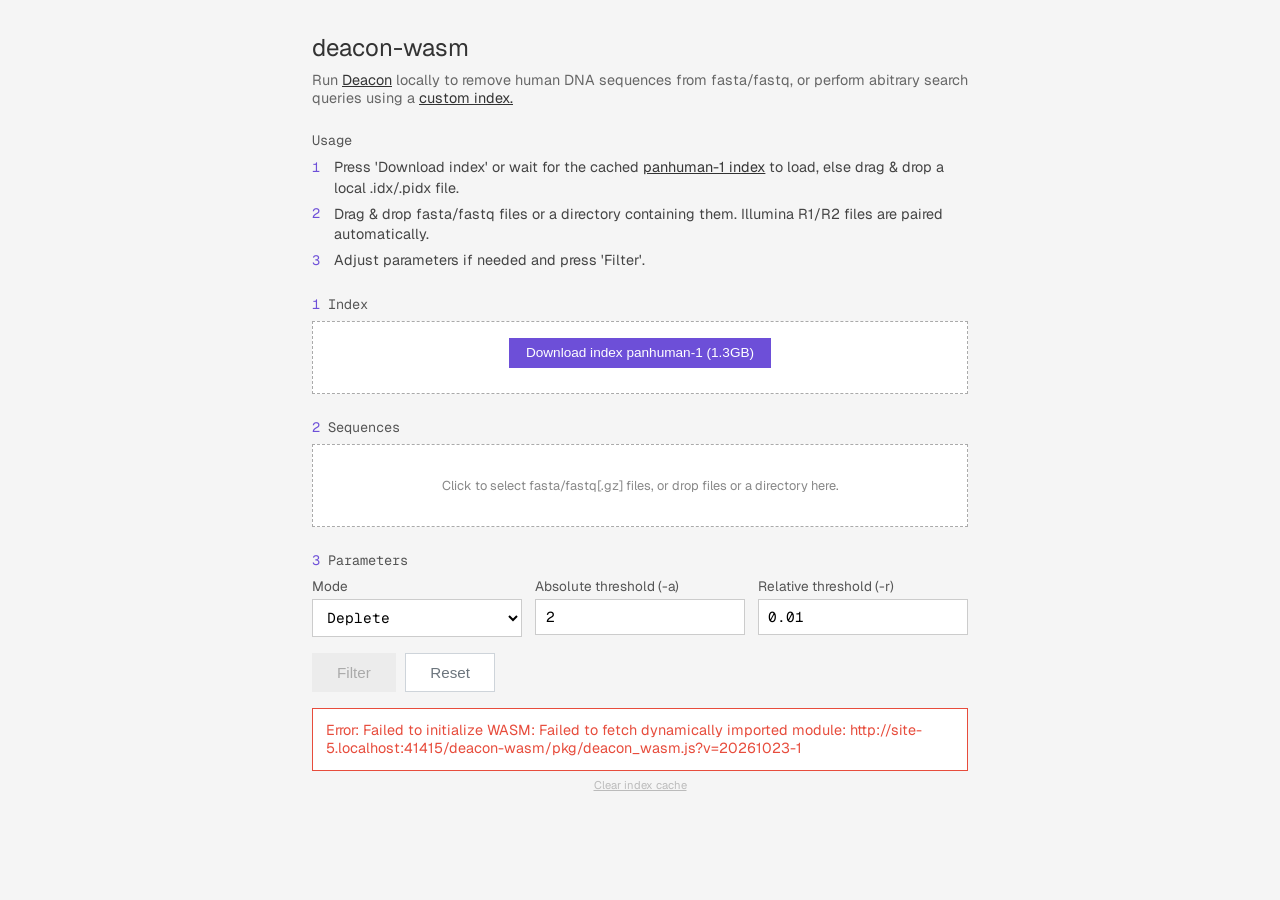
==== commit 386ab15c: "wasm: memchr-based parser, bugfix for chunks starting with newlines 16% throughput increase under wa" ====
--- a/deacon-wasm/index.html
+++ b/deacon-wasm/index.html
@@ -104,11 +104,11 @@
 </head>
 <body>
 <h1>deacon-wasm</h1>
-<p class="subtitle">Filter DNA sequences in fasta/fastq format with <a href="https://github.com/bede/deacon">Deacon</a>, entirely in the browser. Sequences never leave this machine.</p>
+<p class="subtitle">Run <a href="https://github.com/bede/deacon">Deacon</a> locally to remove human DNA sequences from fasta/fastq, or perform abitrary search queries using a <a href="https://github.com/bede/deacon#indexing">custom index.</a></p>
 <div class="section-head unnumbered">Usage</div>
 <div class="usage">
   <ol>
-    <li>Press 'Download index' or wait for the cached <a href="https://objectstorage.uk-london-1.oraclecloud.com/n/lrbvkel2wjot/b/human-genome-bucket/o/deacon/3/panhuman-1.k31w21.pidx">panhuman-1 index</a> to load, else drag &amp; drop a local .idx/.pidx.</li>
+    <li>Press 'Download index' or wait for the cached <a href="https://objectstorage.uk-london-1.oraclecloud.com/n/lrbvkel2wjot/b/human-genome-bucket/o/deacon/3/panhuman-1.k31w21.pidx">panhuman-1 index</a> to load, else drag &amp; drop a local .idx/.pidx file.</li>
     <li>Drag &amp; drop fasta/fastq files or a directory containing them. Illumina R1/R2 files are paired automatically.</li>
     <li>Adjust parameters if needed and press 'Filter'.</li>
   </ol>
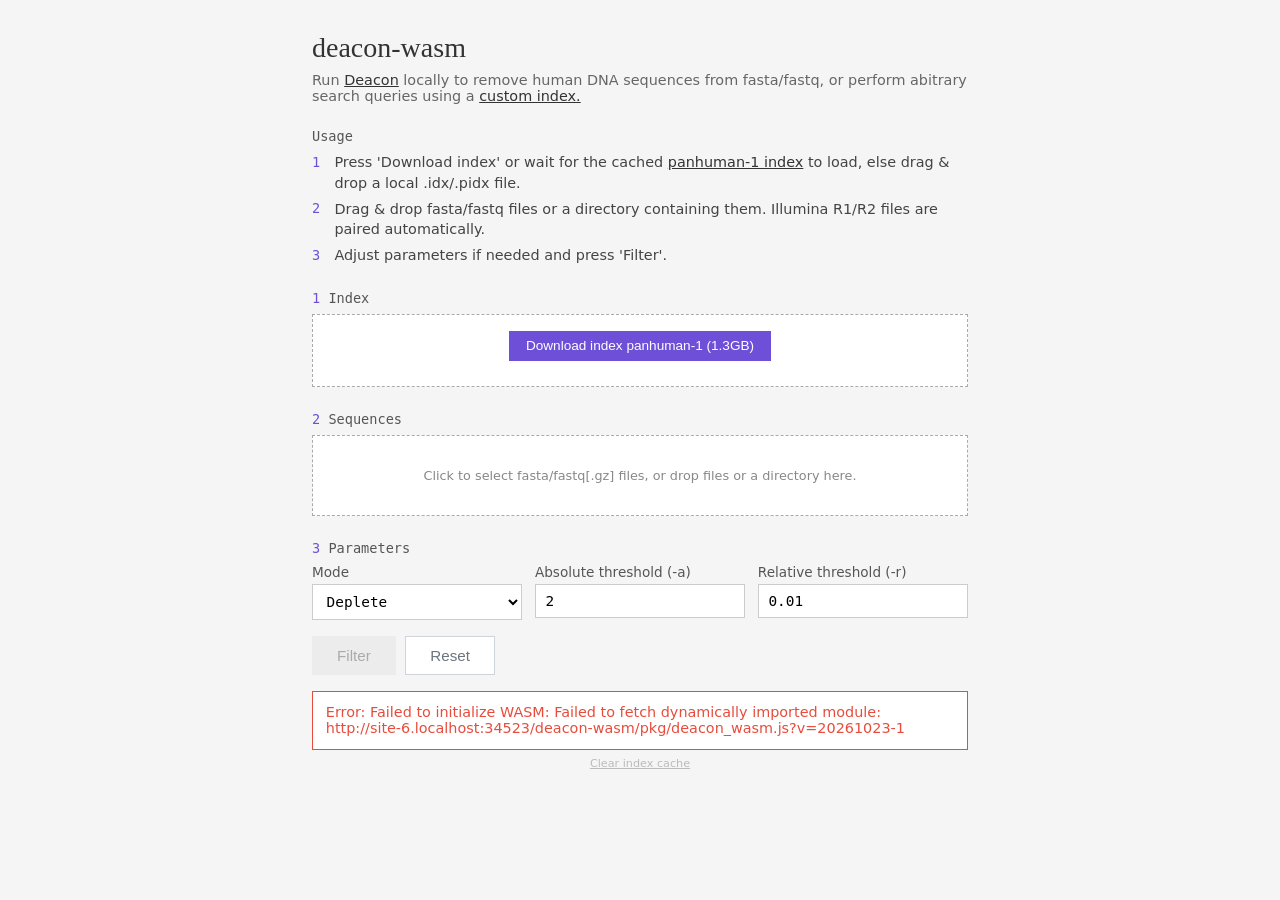
==== commit 6c93147e: "wasm: typography" ====
--- a/deacon-wasm/index.html
+++ b/deacon-wasm/index.html
@@ -4,14 +4,12 @@
 <meta charset="UTF-8">
 <meta name="viewport" content="width=device-width, initial-scale=1.0">
 <title>deacon-wasm</title>
-<link rel="preconnect" href="https://fonts.googleapis.com">
-<link rel="preconnect" href="https://fonts.gstatic.com" crossorigin>
-<link href="https://fonts.googleapis.com/css2?family=Geist:wght@400;500;600;700&family=Geist+Mono:wght@400;500&display=swap" rel="stylesheet">
+<link rel="stylesheet" href="./fonts.css?v=20261105-1">
 <style>
   * { box-sizing: border-box; margin: 0; padding: 0; }
   :root { --accent: #6d4fd8; --accent-dark: #5d43b8; --accent-wash: #f3f1fc; --ok: #1a7f52; --ok-fill: #d9f0e2; --ok-edge: #a6dcc0; --mono: 'Geist Mono', ui-monospace, 'SF Mono', monospace; }
   body { font-family: 'Geist', system-ui, -apple-system, sans-serif; background: #f5f5f5; color: #333; padding: 2rem; max-width: 720px; margin: 0 auto; }
-  h1 { font-size: 1.5rem; font-weight: 400; margin-bottom: 0.5rem; }
+  h1 { font-family: 'Fraunces', Georgia, serif; font-size: 28px; font-weight: 400; margin-bottom: 0.5rem; }
   .subtitle { color: #666; font-size: 0.9rem; }
   body { counter-reset: section; }
   .section-head { font-family: var(--mono); font-size: 0.85rem; color: #555; margin: 1.5rem 0 0.5rem; counter-increment: section; }
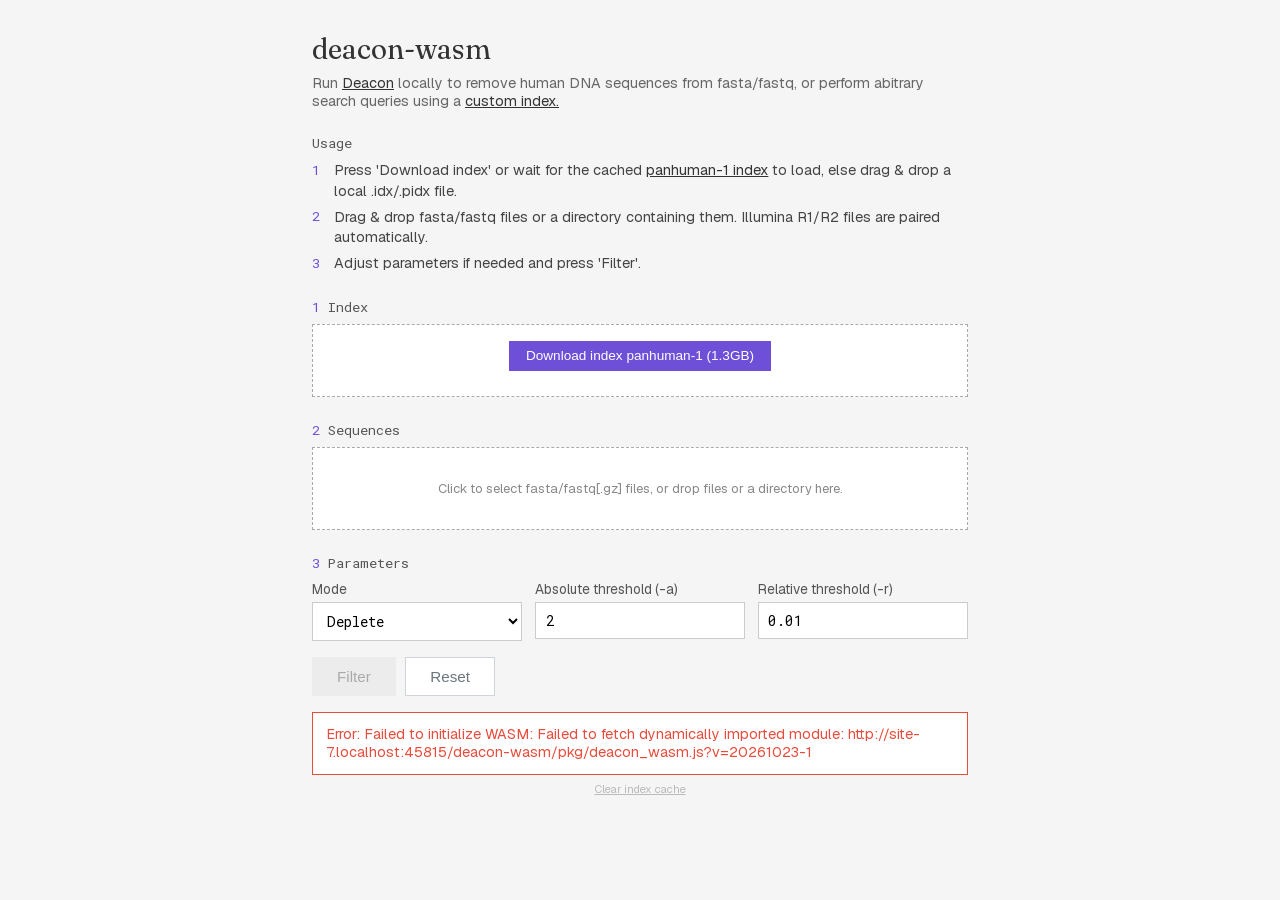
==== commit 9af9988a: "wasm: typography" ====
--- a/deacon-wasm/index.html
+++ b/deacon-wasm/index.html
@@ -7,7 +7,7 @@
 <link rel="stylesheet" href="./fonts.css?v=20261105-1">
 <style>
   * { box-sizing: border-box; margin: 0; padding: 0; }
-  :root { --accent: #6d4fd8; --accent-dark: #5d43b8; --accent-wash: #f3f1fc; --ok: #1a7f52; --ok-fill: #d9f0e2; --ok-edge: #a6dcc0; --mono: 'Geist Mono', ui-monospace, 'SF Mono', monospace; }
+  :root { --accent: #6d4fd8; --accent-dark: #5d43b8; --accent-wash: #f3f1fc; --ok: #1a7f52; --ok-fill: #d9f0e2; --ok-edge: #a6dcc0; --mono: 'Roboto Mono', ui-monospace, 'SF Mono', monospace; }
   body { font-family: 'Geist', system-ui, -apple-system, sans-serif; background: #f5f5f5; color: #333; padding: 2rem; max-width: 720px; margin: 0 auto; }
   h1 { font-family: 'Fraunces', Georgia, serif; font-size: 28px; font-weight: 400; margin-bottom: 0.5rem; }
   .subtitle { color: #666; font-size: 0.9rem; }
--- a/deacon-wasm/fonts.css
+++ b/deacon-wasm/fonts.css
@@ -0,0 +1,51 @@
+/* Self-hosted fonts (SIL Open Font License 1.1), so the pages make
+   no third-party requests. Latin and Latin Extended subsets of the Google Fonts builds.
+   Browsers only download a face a page actually uses. */
+@font-face {
+  font-family: 'Fraunces';
+  font-style: normal;
+  font-weight: 400;
+  font-display: swap;
+  src: url("./fonts/fraunces-latin-ext.woff2?v=20261105-1") format("woff2");
+  unicode-range: U+0100-02BA, U+02BD-02C5, U+02C7-02CC, U+02CE-02D7, U+02DD-02FF, U+0304, U+0308, U+0329, U+1D00-1DBF, U+1E00-1E9F, U+1EF2-1EFF, U+2020, U+20A0-20AB, U+20AD-20C4, U+2113, U+2C60-2C7F, U+A720-A7FF;
+}
+@font-face {
+  font-family: 'Fraunces';
+  font-style: normal;
+  font-weight: 400;
+  font-display: swap;
+  src: url("./fonts/fraunces-latin.woff2?v=20261105-1") format("woff2");
+  unicode-range: U+0000-00FF, U+0131, U+0152-0153, U+02BB-02BC, U+02C6, U+02DA, U+02DC, U+0304, U+0308, U+0329, U+2000-206F, U+20AC, U+2122, U+2191, U+2193, U+2212, U+2215, U+FEFF, U+FFFD;
+}
+@font-face {
+  font-family: 'Geist';
+  font-style: normal;
+  font-weight: 400 700;
+  font-display: swap;
+  src: url("./fonts/geist-latin-ext.woff2?v=20261105-1") format("woff2");
+  unicode-range: U+0100-02BA, U+02BD-02C5, U+02C7-02CC, U+02CE-02D7, U+02DD-02FF, U+0304, U+0308, U+0329, U+1D00-1DBF, U+1E00-1E9F, U+1EF2-1EFF, U+2020, U+20A0-20AB, U+20AD-20C4, U+2113, U+2C60-2C7F, U+A720-A7FF;
+}
+@font-face {
+  font-family: 'Geist';
+  font-style: normal;
+  font-weight: 400 700;
+  font-display: swap;
+  src: url("./fonts/geist-latin.woff2?v=20261105-1") format("woff2");
+  unicode-range: U+0000-00FF, U+0131, U+0152-0153, U+02BB-02BC, U+02C6, U+02DA, U+02DC, U+0304, U+0308, U+0329, U+2000-206F, U+20AC, U+2122, U+2191, U+2193, U+2212, U+2215, U+FEFF, U+FFFD;
+}
+@font-face {
+  font-family: 'Roboto Mono';
+  font-style: normal;
+  font-weight: 400 500;
+  font-display: swap;
+  src: url("./fonts/roboto-mono-latin-ext.woff2?v=20261105-1") format("woff2");
+  unicode-range: U+0100-02BA, U+02BD-02C5, U+02C7-02CC, U+02CE-02D7, U+02DD-02FF, U+0304, U+0308, U+0329, U+1D00-1DBF, U+1E00-1E9F, U+1EF2-1EFF, U+2020, U+20A0-20AB, U+20AD-20C4, U+2113, U+2C60-2C7F, U+A720-A7FF;
+}
+@font-face {
+  font-family: 'Roboto Mono';
+  font-style: normal;
+  font-weight: 400 500;
+  font-display: swap;
+  src: url("./fonts/roboto-mono-latin.woff2?v=20261105-1") format("woff2");
+  unicode-range: U+0000-00FF, U+0131, U+0152-0153, U+02BB-02BC, U+02C6, U+02DA, U+02DC, U+0304, U+0308, U+0329, U+2000-206F, U+20AC, U+2122, U+2191, U+2193, U+2212, U+2215, U+FEFF, U+FFFD;
+}
